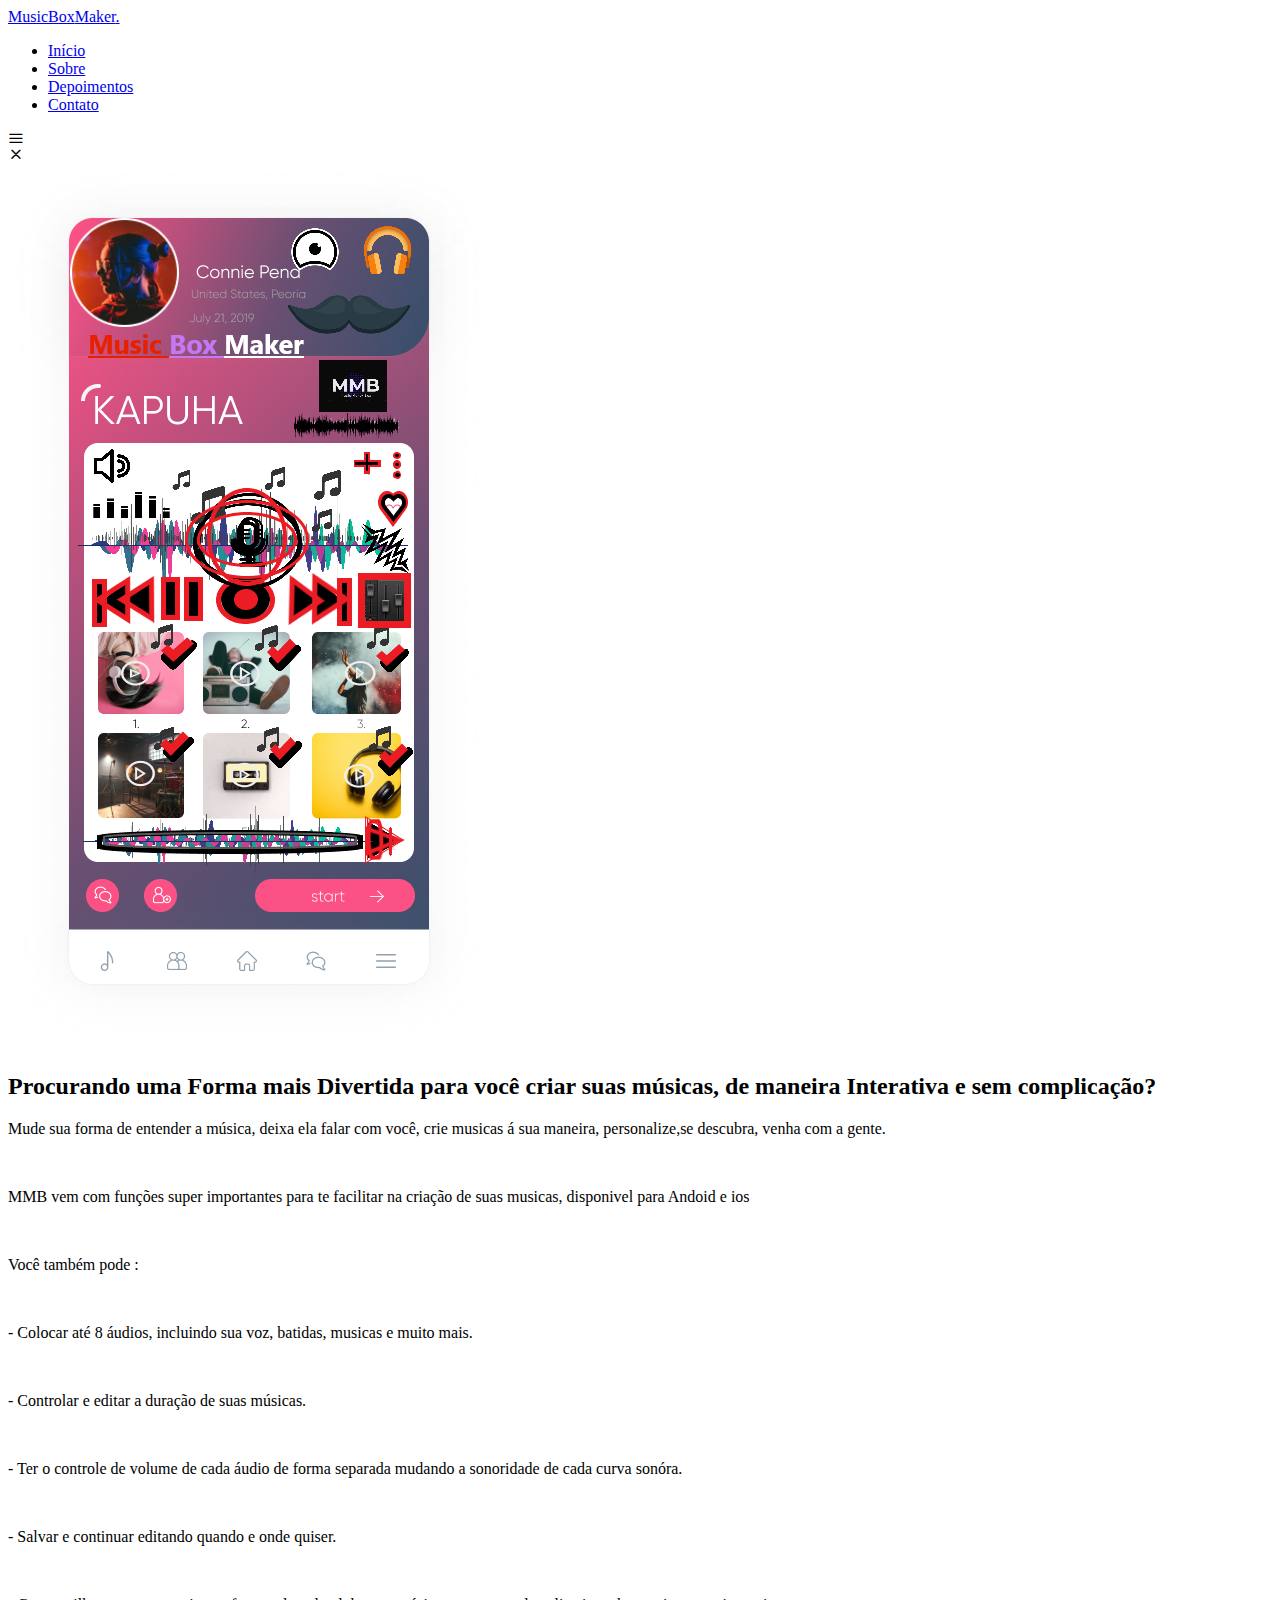
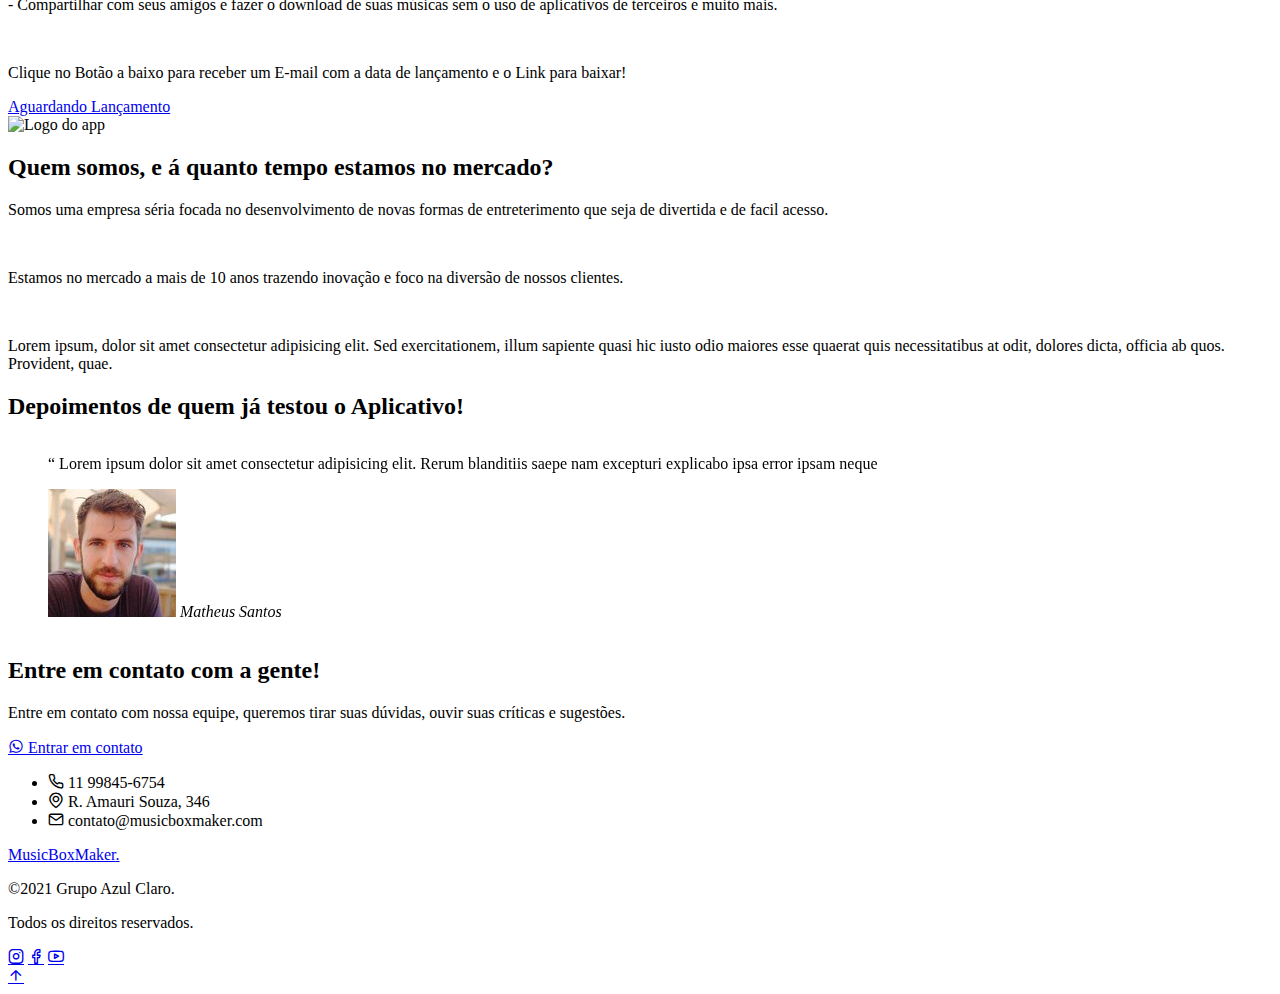
==== trabalho.html @ 0c008eed "Add files via upload" ====
<!DOCTYPE html>
<html lang="pt-BR">
  <head>
    <!-- Page info -->
    <meta charset="UTF-8" />
    <meta name="viewport" content="width=device-width, initial-scale=1.0" />
    <title>Trabalho de Gestão de Projetos</title>

    <!-- Icones -->
    <link rel="stylesheet" href="assets/fonts/style.css" />

    <!-- Swiper -->
    <link
      rel="stylesheet"
      href="https://unpkg.com/swiper/swiper-bundle.min.css"
    />

    <!-- Styles -->
    <link rel="stylesheet" href="Trabalho.css" />

    <!-- Fonts -->
    <link rel="preconnect" href="https://fonts.gstatic.com" />
    <link
      href="https://fonts.googleapis.com/css2?family=DM+Sans:wght@400;500;700&family=Poppins:wght@400;500;700&display=swap"
      rel="stylesheet"
    />
  </head>
  <body>
    <header id="header">
      <nav class="container">
        <a class="logo" href="#"
          >Music<span1>Box</span1><span2>Maker</span2>.</a
        >
        <!-- Menu -->
        <div class="menu">
          <ul class="grid">
            <li>
              <a class="title" href="#home">Início</a>
            </li>
            <li>
              <a class="title" href="#about">Sobre</a>
            </li>
            <li>
              <a class="title" href="#testimonials">Depoimentos</a>
            </li>
            <li>
              <a class="title" href="#contact">Contato</a>
            </li>
          </ul>
        </div>
        <!-- /menu -->
        <div class="toggle icon-menu"></div>
        <div class="toggle icon-close"></div>
      </nav>
    </header>

    <div class="ball top"></div>
    <div class="ball top2"></div>
    <div class="ball top3"></div>
    <div class="ball bottom"></div>
    <div class="ball bottom2"></div>
    <div class="ball bottom3"></div>
  </div>

    <main>
      <!-- Home -->
      <section class="section" id="home">
        <div class="container grid">
          <div class="image">
            <img src="assets/fonts/App 2.png" alt="" />
          </div>
          <div class="text">
            <h2 class="title">
              <span>Procurando</span> uma <span1>Forma</span1> mais <span1>Divertida</span1> para você criar suas músicas, de maneira <span1>Interativa</span1> e sem <span>complicação</span><span1>?</span1>
            </h2>
            <p>
              <span>Mude</span> sua forma de entender a música, deixa ela falar com você,
              crie musicas á sua maneira, personalize,se descubra, <span1>venha</span1> com a
              <span1>gente</span1>.
            </p>
            <br />
            <p>
             <span1>MMB</span1> vem com funções super importantes para te facilitar na criação de suas musicas, disponivel para <span1>Andoid</span1> e <span1>ios</span1>
            </p>
            <br />
            <p>
              <span>Você</span> também <span>pode :</span>
            </p>
            <br>
            <p>
              <span1>- Colocar</span1> até 8 áudios, incluindo sua voz, batidas, musicas e muito mais.
            </p>
            <br>
            <p>
              <span1>- Controlar</span1>  e editar a duração de suas músicas.
            </p>
            <br>
            <p>
              <span1>- Ter o controle</span1> de volume de cada áudio de forma separada mudando a sonoridade de cada curva sonóra.
            </p>
            <br>
            <p>
              <span1>- Salvar</span1> e continuar editando quando e onde quiser.
            </p>
            <br>
            <p>
              <span1>- Compartilhar</span1> com seus amigos e <span1>fazer o download</span1> de suas músicas sem o uso de aplicativos de terceiros e muito mais.
            </p>
            <br>
            <p>
              Clique no <span>Botão</span> a baixo para receber um <span1>E-mail</span1> com a data de lançamento e o <span1>Link</span1> para baixar!
            </p>
            <a class="button" href="#">Aguardando Lançamento</a>
          </div>
        </div>
      </section>

      <div class="divider-1"></div>

      <!-- About -->
      <section class="section" id="about">
        <div class="container grid">
          <div class="image">
            <img
              src="https://media.discordapp.net/attachments/875173749522071585/898003511164424243/unknown.png"
              alt="Logo do app"
            />
          </div>
          <div class="text">
            <h2 class="title">
              Quem somos, e á quanto tempo estamos no mercado?
            </h2>
            <p>
              Somos uma empresa séria focada no desenvolvimento de novas formas
              de entreterimento que seja de divertida e de facil acesso.
            </p>
            <br />
            <p>
              Estamos no mercado a mais de 10 anos trazendo inovação e foco na
              diversão de nossos clientes.
            </p>
            <br />
            <p>
              Lorem ipsum, dolor sit amet consectetur adipisicing elit. Sed
              exercitationem, illum sapiente quasi hic iusto odio maiores esse
              quaerat quis necessitatibus at odit, dolores dicta, officia ab
              quos. Provident, quae.
            </p>
          </div>
        </div>
      </section>

      <div class="divider-2"></div>

      <!-- Testimonials -->
      <section class="section" id="testimonials">
        <div class="container">
          <header>
            <h2 class="title">Depoimentos de quem já testou o Aplicativo!</h2>
          </header>
          <div class="testimonials swiper-container">
            <div class="swiper-wrapper">
              <div class="testimonial swiper-slide">
                <blockquote>
                  <p>
                    <span>&ldquo;</span>
                    Lorem ipsum dolor sit amet consectetur adipisicing elit.
                    Rerum blanditiis saepe nam excepturi explicabo ipsa error
                    ipsam neque
                  </p>
                  <cite>
                    <img
                      src="assets/fotos/32.jpg"
                      alt="Foto de Matheus Santos"
                    />
                    Matheus Santos
                  </cite>
                </blockquote>
              </div>

              <div class="testimonial swiper-slide">
                <blockquote>
                  <p>
                    <span>&ldquo;</span>
                    Lorem ipsum dolor sit amet consectetur adipisicing elit.
                    Rerum blanditiis saepe nam excepturi explicabo ipsa error
                    ipsam neque
                  </p>
                  <cite>
                    <img src="assets/fotos/46.jpg" alt="Foto de Gabriel Dias" />
                    Gabriel Dias
                  </cite>
                </blockquote>
              </div>

              <div class="testimonial swiper-slide">
                <blockquote>
                  <p>
                    <span>&ldquo;</span>
                    Lorem ipsum dolor sit amet consectetur adipisicing elit.
                    Rerum blanditiis saepe nam excepturi explicabo ipsa error
                    ipsam neque
                  </p>
                  <cite>
                    <img src="assets/fotos/47.jpg" alt="Fotos de Danilo Reis" />
                    Danilo Reis
                  </cite>
                </blockquote>
              </div>
            </div>

            <!-- If we need pagination -->
            <div class="swiper-pagination"></div>
          </div>
        </div>
      </section>

      <div class="divider-2"></div>

      <!-- Contact -->
      <section class="section" id="contact">
        <div class="container grid">
          <div class="text">
            <h2 class="title">Entre em contato com a gente!</h2>
            <p>
              Entre em contato com nossa equipe, queremos tirar suas dúvidas,
              ouvir suas críticas e sugestões.
            </p>
            <a
              href="https://api.whatsapp.com/send?phone=+5518997202788&text=Oi! Gostaria de agendar um horário"
              class="button"
              target="_blank"
              ><i class="icon-whatsapp"></i> Entrar em contato</a
            >
          </div>

          <div class="links">
            <ul class="grid">
              <li><i class="icon-phone"></i> 11 99845-6754</li>
              <li><i class="icon-map-pin"></i> R. Amauri Souza, 346</li>
              <li><i class="icon-mail"></i> contato@musicboxmaker.com</li>
            </ul>
          </div>
        </div>
      </section>

      <div class="divider-1"></div>
    </main>

    <footer class="section">
      <div class="container grid">
        <div class="brand">
          <a class="logo logo-alt" href="#home"
            >Music<span1>Box</span1><span2>Maker</span2>.</a
          >
          <p>©2021 Grupo Azul Claro.</p>
          <p>Todos os direitos reservados.</p>
        </div>

        <div class="social grid">
          <a href="https://www.instagram.com/" target="_blank">
            <i class="icon-instagram"></i
          ></a>
          <a href="https://www.facebook.com/" target="_blank">
            <i class="icon-facebook"></i
          ></a>
          <a href="https://www.youtube.com/" target="_blank">
            <i class="icon-youtube"></i
          ></a>
        </div>
      </div>
    </footer>

    <a href="#home" class="back-to-top"><i class="icon-arrow-up"></i></a>

    <!-- swiper -->
    <script src="https://unpkg.com/swiper/swiper-bundle.min.js"></script>

    <!-- scrollreveal -->
    <script src="https://unpkg.com/scrollreveal"></script>

    <!-- main.js -->
    <script src="Trabalho.js"></script>
  </body>
</html>
---- assets/fonts/style.css ----
@font-face {
  font-family: 'icomoon';
  src:  url('fonts/icomoon.eot?vxvrhn');
  src:  url('fonts/icomoon.eot?vxvrhn#iefix') format('embedded-opentype'),
    url('fonts/icomoon.ttf?vxvrhn') format('truetype'),
    url('fonts/icomoon.woff?vxvrhn') format('woff'),
    url('fonts/icomoon.svg?vxvrhn#icomoon') format('svg');
  font-weight: normal;
  font-style: normal;
  font-display: block;
}

[class^="icon-"], [class*=" icon-"] {
  /* use !important to prevent issues with browser extensions that change fonts */
  font-family: 'icomoon' !important;
  speak: never;
  font-style: normal;
  font-weight: normal;
  font-variant: normal;
  text-transform: none;
  line-height: 1;

  /* Better Font Rendering =========== */
  -webkit-font-smoothing: antialiased;
  -moz-osx-font-smoothing: grayscale;
}

.icon-facebook1:before {
  content: "\e91a";
}
.icon-facebook2:before {
  content: "\e91b";
}
.icon-man-hair:before {
  content: "\e915";
}
.icon-man-hair2:before {
  content: "\e916";
}
.icon-man-hair3:before {
  content: "\e917";
}
.icon-penteado:before {
  content: "\e918";
}
.icon-bigode:before {
  content: "\e900";
}
.icon-pente:before {
  content: "\e901";
}
.icon-navalha:before {
  content: "\e902";
}
.icon-barbeador:before {
  content: "\e903";
}
.icon-secador-de-cabelo:before {
  content: "\e904";
}
.icon-cadeira:before {
  content: "\e905";
}
.icon-penteado1:before {
  content: "\e906";
}
.icon-creme-_1:before {
  content: "\e907";
}
.icon-creme1:before {
  content: "\e908";
}
.icon-arrow-up:before {
  content: "\e919";
}
.icon-phone:before {
  content: "\e909";
}
.icon-close:before {
  content: "\e90a";
}
.icon-cosmetic:before {
  content: "\e90b";
}
.icon-facebook:before {
  content: "\e90c";
}
.icon-instagram:before {
  content: "\e90d";
}
.icon-mail:before {
  content: "\e90e";
}
.icon-map-pin:before {
  content: "\e90f";
}
.icon-menu:before {
  content: "\e910";
}
.icon-trim:before {
  content: "\e911";
}
.icon-whatsapp:before {
  content: "\e912";
}
.icon-woman-hair:before {
  content: "\e913";
}
.icon-youtube:before {
  content: "\e914";
}
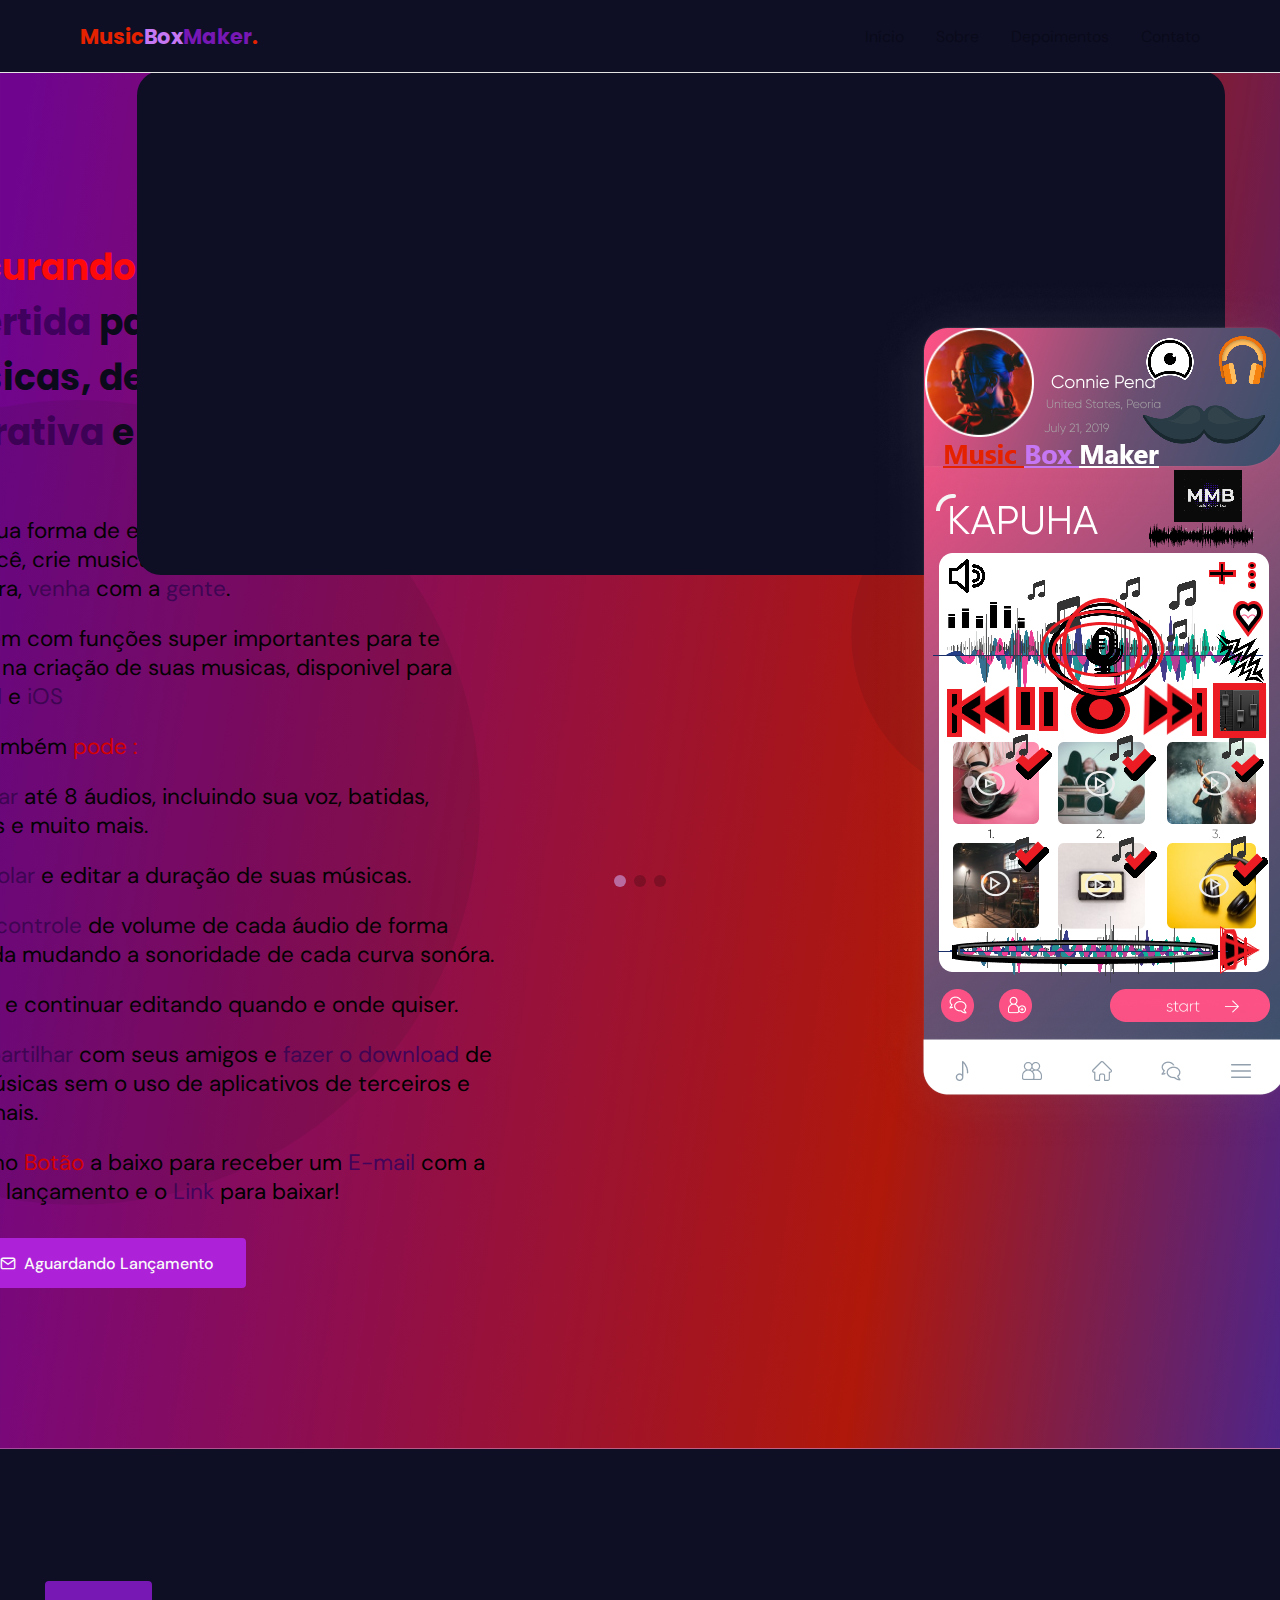
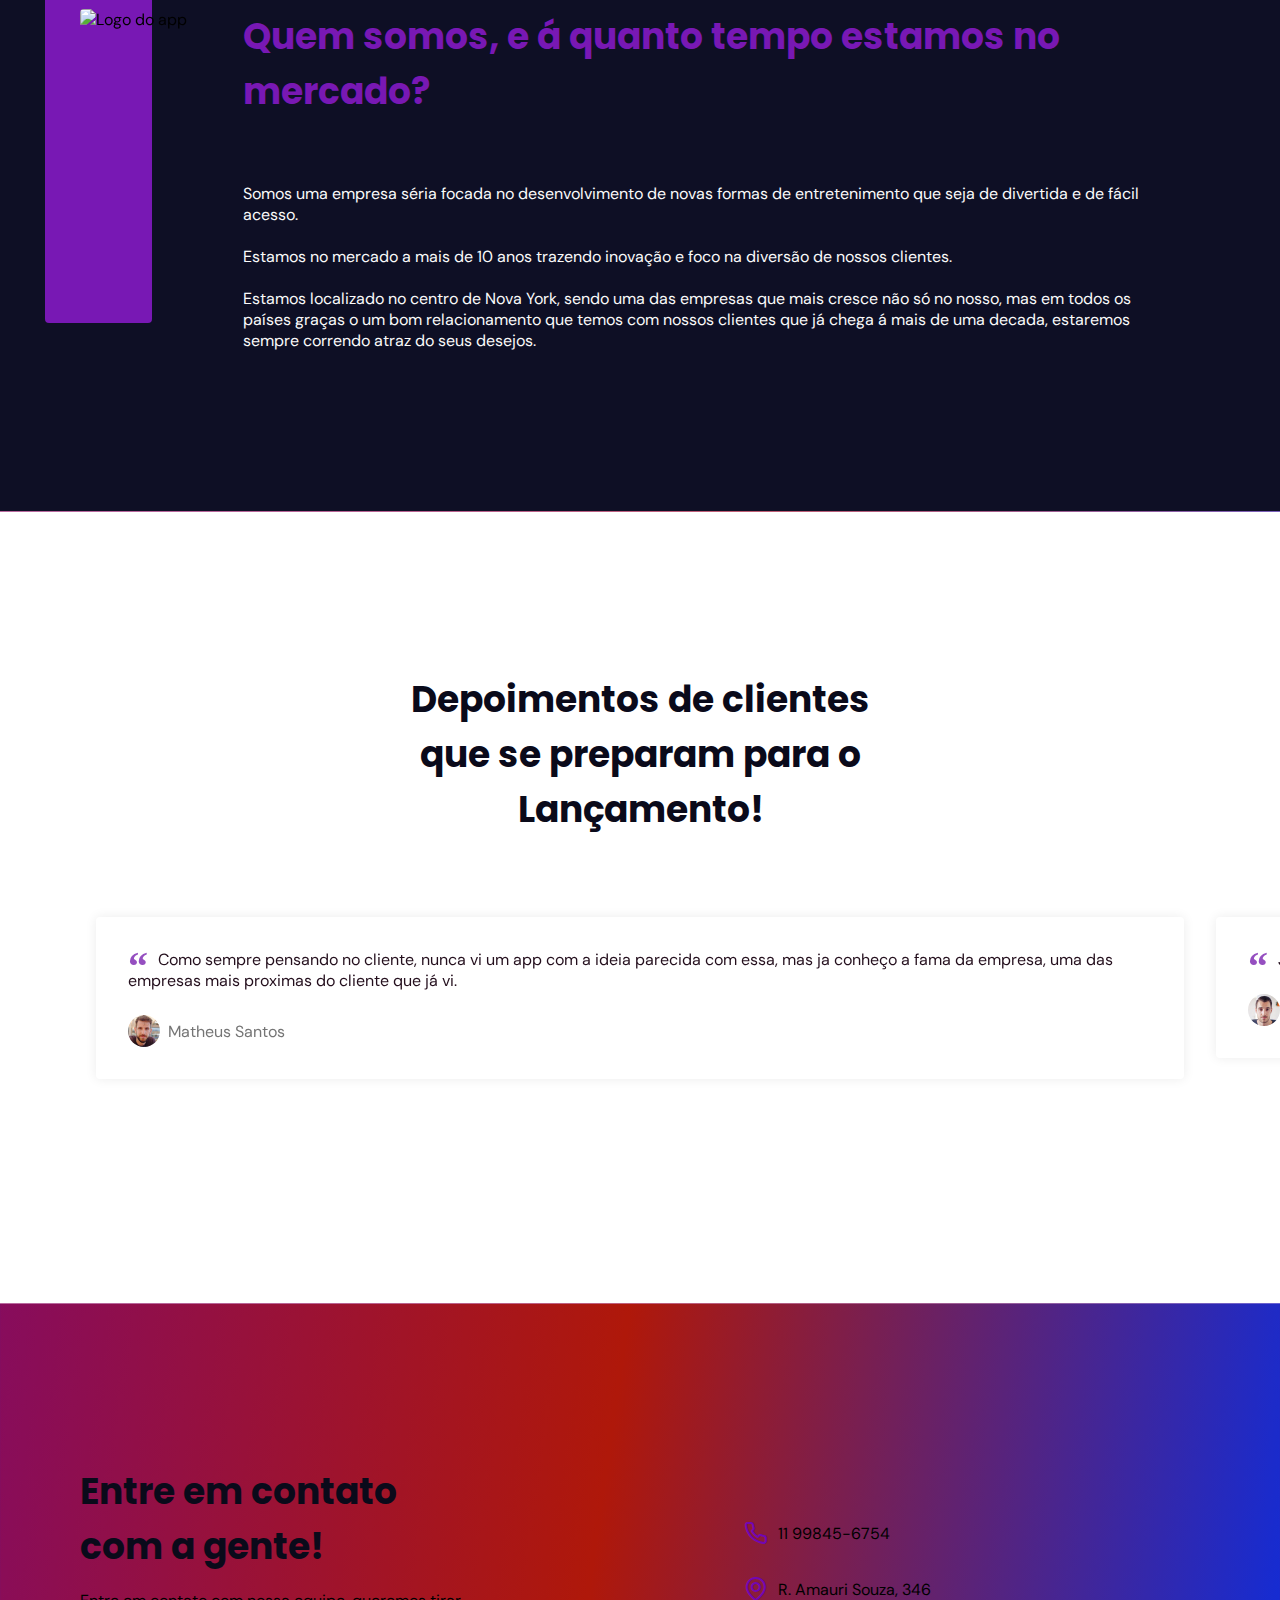
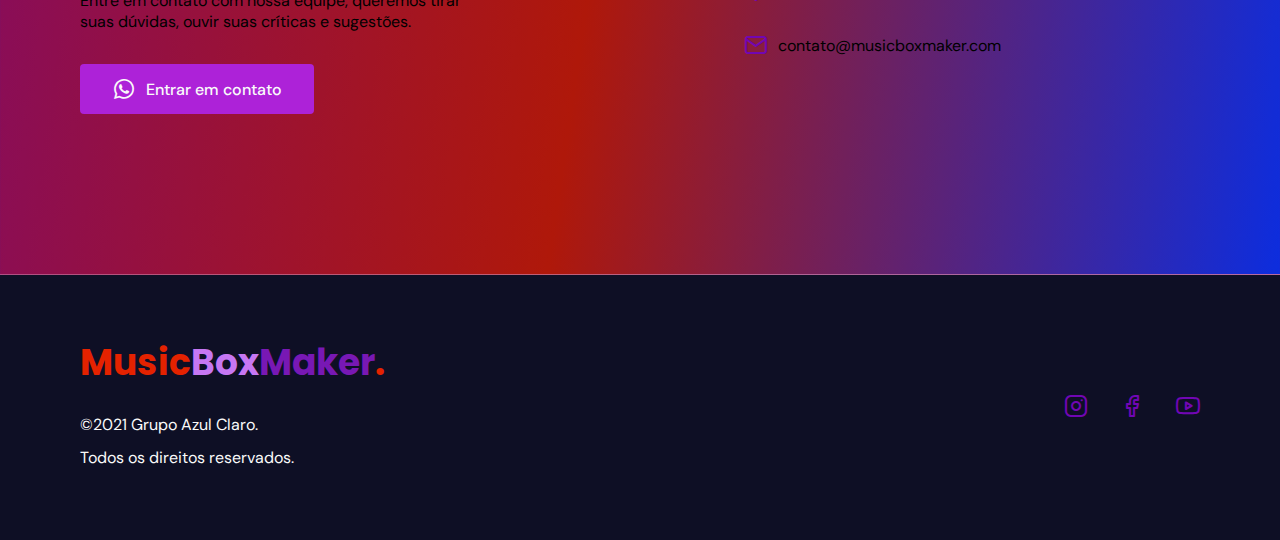
==== commit 73ecc72c: "Rename index.html to trabalho.html" ====
--- a/trabalho.html
+++ b/trabalho.html
@@ -16,7 +16,7 @@
     />
 
     <!-- Styles -->
-    <link rel="stylesheet" href="Trabalho.css" />
+    <link rel="stylesheet" href="trabalho.css" />
 
     <!-- Fonts -->
     <link rel="preconnect" href="https://fonts.gstatic.com" />
@@ -80,7 +80,7 @@
             </p>
             <br />
             <p>
-             <span1>MMB</span1> vem com funções super importantes para te facilitar na criação de suas musicas, disponivel para <span1>Andoid</span1> e <span1>ios</span1>
+             <span1>MMB</span1> vem com funções super importantes para te facilitar na criação de suas musicas, disponivel para <span1>Android</span1> e <span1>iOS</span1>
             </p>
             <br />
             <p>
@@ -110,7 +110,7 @@
             <p>
               Clique no <span>Botão</span> a baixo para receber um <span1>E-mail</span1> com a data de lançamento e o <span1>Link</span1> para baixar!
             </p>
-            <a class="button" href="#">Aguardando Lançamento</a>
+            <a class="button" href="https://mail.google.com/mail/u/0/?tab=rm&ogbl#inbox/FMfcgzGlkXrTlRHpFdppXbrtdkRLjrhQ" target="_blank"><i class="icon-mail"></i>Aguardando Lançamento</a>
           </div>
         </div>
       </section>
@@ -132,7 +132,7 @@
             </h2>
             <p>
               Somos uma empresa séria focada no desenvolvimento de novas formas
-              de entreterimento que seja de divertida e de facil acesso.
+              de entretenimento que seja de divertida e de fácil acesso.
             </p>
             <br />
             <p>
@@ -141,10 +141,7 @@
             </p>
             <br />
             <p>
-              Lorem ipsum, dolor sit amet consectetur adipisicing elit. Sed
-              exercitationem, illum sapiente quasi hic iusto odio maiores esse
-              quaerat quis necessitatibus at odit, dolores dicta, officia ab
-              quos. Provident, quae.
+              Estamos localizado no centro de Nova York, sendo uma das empresas que mais cresce não só no nosso, mas em todos os países graças o um bom relacionamento que temos com nossos clientes que já chega á mais de uma decada, estaremos sempre correndo atraz do seus desejos.
             </p>
           </div>
         </div>
@@ -156,7 +153,7 @@
       <section class="section" id="testimonials">
         <div class="container">
           <header>
-            <h2 class="title">Depoimentos de quem já testou o Aplicativo!</h2>
+            <h2 class="title">Depoimentos de clientes que se preparam para o Lançamento!</h2>
           </header>
           <div class="testimonials swiper-container">
             <div class="swiper-wrapper">
@@ -164,9 +161,8 @@
                 <blockquote>
                   <p>
                     <span>&ldquo;</span>
-                    Lorem ipsum dolor sit amet consectetur adipisicing elit.
-                    Rerum blanditiis saepe nam excepturi explicabo ipsa error
-                    ipsam neque
+                    Como sempre pensando no cliente, nunca vi um app com a ideia parecida com essa, mas ja conheço a fama da empresa, uma das empresas mais proximas do cliente que já vi. 
+                  </p>
                   </p>
                   <cite>
                     <img
@@ -182,9 +178,7 @@
                 <blockquote>
                   <p>
                     <span>&ldquo;</span>
-                    Lorem ipsum dolor sit amet consectetur adipisicing elit.
-                    Rerum blanditiis saepe nam excepturi explicabo ipsa error
-                    ipsam neque
+                    Já mandei o E-mail para a caixa-postal deles agora só esperar esse grande lançamento, vocês são fera.
                   </p>
                   <cite>
                     <img src="assets/fotos/46.jpg" alt="Foto de Gabriel Dias" />
@@ -197,9 +191,7 @@
                 <blockquote>
                   <p>
                     <span>&ldquo;</span>
-                    Lorem ipsum dolor sit amet consectetur adipisicing elit.
-                    Rerum blanditiis saepe nam excepturi explicabo ipsa error
-                    ipsam neque
+                    Estou muito ancioso para o novo lançamento deles, uma turma nota 10, sempre acompanho novidades.  
                   </p>
                   <cite>
                     <img src="assets/fotos/47.jpg" alt="Fotos de Danilo Reis" />
@@ -280,6 +272,6 @@
     <script src="https://unpkg.com/scrollreveal"></script>
 
     <!-- main.js -->
-    <script src="Trabalho.js"></script>
+    <script src="trabalho.js"></script>
   </body>
 </html>
--- a/trabalho.css
+++ b/trabalho.css
@@ -0,0 +1,783 @@
+/*=== RESET ===*/
+* {
+  margin: 0;
+  padding: 0;
+  box-sizing: border-box;
+}
+
+ul {
+  list-style: none;
+}
+
+a {
+  text-decoration: none;
+}
+
+img {
+  width: 100%;
+  height: auto;
+}
+
+/*=== VARIABLES ===*/
+:root {
+  --header-height: 4.5rem;
+
+  /* colors */
+  --hue: 320;
+  /* HSL color mode */
+  --base-color: hsl(var(--hue) 36% 57%);
+  --base-color-second: hsl(var(--hue) 65% 88%);
+  --base-color-alt: hsl(var(--hue) 57% 53%);
+  --title-color: hsl(var(--hue) 41% 10%);
+  --text-color: hsl(0 0% 46%);
+  --text-color-light: hsl(0 0% 98%);
+  --body-color: hsl(0 0% 98%);
+  --base-color-nex: rgb(198, 119, 243);
+  --base-color-new: rgb(149, 79, 192);
+  --base-color-new2: rgb(138, 59, 187);
+  --base-color-coffe: rgb(113, 6, 180);
+  --base-color-coffe2: rgb(120, 24, 180);
+
+  /*=== Fonts ===*/
+  --title-font-size: 1.875rem;
+  --subtitle-font-size: 1rem;
+
+  --title-font: 'Poppins', sans-serif;
+  --body-font: 'DM Sans', sans-serif;
+}
+
+/*=== BASE ===*/
+html {
+  scroll-behavior: smooth;
+}
+
+body {
+  font: 400 1rem var(--body-font);
+  background: linear-gradient(
+      278.31deg,
+      #042ee9 0.03%,
+      #af180a 42.25%,
+      #6f058f 97.82%
+    ),
+    linear-gradient(0deg, #ffffff, #ffffff);
+  -webkit-font-smoothing: antialiased;
+}
+
+.title {
+  font: 700 var(--title-font-size) var(--title-font);
+  color: rgb(10, 10, 26);
+  -webkit-font-smoothing: auto;
+}
+
+.button {
+  background-color: rgb(173, 34, 216);
+  color: var(--text-color-light);
+  height: 3.5rem;
+  display: inline-flex;
+
+  align-items: center;
+  padding: 0 2rem;
+  border-radius: 0.25rem;
+  font: 500 1rem var(--body-font);
+  transition: background 0.3s;
+}
+
+.button:hover {
+  background: var(--base-color-nex);
+}
+
+.divider-1 {
+  height: 1px;
+  background: linear-gradient(
+    270deg,
+    hsla(var(--hue), 36%, 57%, 1),
+    hsla(var(--hue), 65%, 88%, 0.34)
+  );
+}
+
+.divider-2 {
+  height: 1px;
+  background: linear-gradient(
+    270deg,
+    hsla(var(--hue), 65%, 88%, 0.34),
+    hsla(var(--hue), 36%, 57%, 1)
+  );
+}
+
+/*=== LAYOUT ===*/
+.container {
+  margin-left: 1.5rem;
+  margin-right: 1.5rem;
+}
+
+.grid {
+  display: grid;
+  gap: 2rem;
+}
+
+.section {
+  padding: calc(5rem + var(--header-height)) 0;
+}
+
+.section .title {
+  margin-bottom: 1rem;
+}
+
+.section .subtitle {
+  font-size: var(--subtitle-font-size);
+}
+
+.section header {
+  margin-bottom: 4rem;
+}
+
+.section header strong {
+  color: var(--base-color);
+}
+
+#header {
+  border-bottom: 1px solid #e4e4e4;
+  margin-bottom: 2rem;
+  display: flex;
+
+  position: fixed;
+  top: 0;
+  left: 0;
+  z-index: 100;
+  background-color: rgb(14, 15, 37);
+  width: 100%;
+}
+
+#header.scroll {
+  background: rgb(14, 15, 37);
+  color: var(--text-color-light);
+  box-shadow: 0px 1px 12px rgba(0, 0, 0, 0.45);
+}
+
+#header.scroll .title {
+  color: rgb(235, 228, 240);
+}
+
+#header.scroll a:hover {
+  color: var(--base-color-coffe2);
+}
+
+#header.scroll .active {
+  color: var(--base-color-coffe2);
+}
+
+#header.scroll .logo span2 {
+  color: white;
+}
+
+#header.scroll .icon-menu {
+  color: white;
+}
+
+/*=== LOGO ===*/
+.logo {
+  font: 700 1.31rem var(--title-font);
+  color: rgb(228, 34, 0);
+}
+
+.logo span1 {
+  color: var(--base-color-nex);
+}
+
+.logo span2 {
+  color: var(--base-color-coffe2);
+}
+
+.logo-alt span2 {
+  color: var(--base-color-coffe2);
+}
+
+/*=== NAVIGATION ===*/
+nav {
+  height: var(--header-height);
+  display: flex;
+  align-items: center;
+  justify-content: space-between;
+  width: 100%;
+}
+
+nav ul li {
+  text-align: center;
+}
+
+nav ul li a {
+  transition: color 0.2s;
+  position: relative;
+}
+
+nav ul li a:hover,
+nav ul li a.active {
+  color: var(--base-color-coffe2);
+}
+
+nav ul li a::after {
+  content: '';
+  width: 0%;
+  height: 2px;
+  background: var(--base-color-coffe2);
+
+  position: absolute;
+  left: 0;
+  bottom: -1.5rem;
+
+  transition: width 0.2s;
+}
+
+nav ul li a:hover::after,
+nav ul li a.active::after {
+  width: 100%;
+}
+
+nav .menu {
+  opacity: 0;
+  visibility: hidden;
+  top: -20rem;
+  transition: 0.2s;
+}
+
+nav .menu ul {
+  display: none;
+}
+
+/*=== MOSTRAR MENU ==*/
+nav.show .menu {
+  opacity: 1;
+  visibility: visible;
+
+  background: var(--body-color);
+
+  height: 100vh;
+  width: 100vw;
+
+  position: fixed;
+  top: 0;
+  left: 0;
+
+  display: grid;
+  place-content: center;
+}
+
+nav.show .menu ul {
+  display: grid;
+}
+
+nav.show ul.grid {
+  gap: 4rem;
+}
+
+/*=== Toggle menu ===*/
+.toggle {
+  color: var(--base-color-coffe2);
+  font-size: 1.5rem;
+  cursor: pointer;
+}
+
+nav .icon-close {
+  visibility: hidden;
+  opacity: 0;
+
+  position: absolute;
+  top: -1.5rem;
+  right: 1.5rem;
+
+  transition: 0.2s;
+}
+
+nav.show div.icon-close {
+  visibility: visible;
+  opacity: 1;
+  top: 1.5rem;
+}
+
+/*=== HOME ===*/
+
+#home .container {
+  margin: 0;
+}
+
+#home .image {
+  top: -14%;
+  text-align: center;
+
+  border-radius: 1.5rem;
+}
+
+#home .image::before {
+  content: '';
+  width: 100%;
+  height: 74%;
+  width: 85%;
+  background: rgb(14, 15, 37);
+  position: absolute;
+  top: -2.8%;
+  left: 10.7%;
+  z-index: 0;
+}
+
+#home .image img {
+  width: 100%;
+  position: relative;
+  right: 2.93rem;
+  margin-bottom: 3rem;
+}
+
+#home .image img,
+#home .image::before {
+  border-radius: 1.5rem;
+
+  margin-top: 6rem;
+}
+
+#home .title {
+  margin-top: -5rem;
+  margin-bottom: 4rem;
+  text-align: left;
+}
+
+#home .text {
+  font-size: 1.4rem;
+  margin-left: 1.5rem;
+  margin-right: 1.5rem;
+}
+
+#home .text h1 {
+  margin-bottom: 3rem;
+}
+
+#home .text p {
+  color: black;
+  text-align: left;
+
+  margin-top: -0.5rem;
+}
+
+#home a {
+  margin-top: 2rem;
+  gap: 0.5rem;
+  text-align: center;
+}
+
+#home .text span {
+  color: rgb(230, 0, 0);
+}
+
+#home .text p span1 {
+  color: rgb(66, 4, 90);
+}
+
+#home .title span {
+  color: rgb(255, 10, 10);
+}
+
+#home .title span1 {
+  color: #40005d;
+}
+
+/*=== ABOUT ===*/
+#about {
+  background: rgb(14, 15, 37);
+}
+
+#about .container {
+  margin: 0;
+}
+
+#about .image {
+  position: relative;
+}
+
+#about .image::before {
+  content: '';
+  height: 100%;
+  width: 100%;
+  background: var(--base-color-coffe2);
+  position: absolute;
+  top: -8.3%;
+  left: -33%;
+  z-index: 0;
+}
+
+#about .image img {
+  position: relative;
+}
+
+#about .image img,
+#about .image::before {
+  border-radius: 0.25rem;
+}
+
+#about .title {
+  color: var(--base-color-coffe2);
+  margin-bottom: 4rem;
+}
+
+#about .text {
+  margin-left: 1.5rem;
+  margin-right: 1.5rem;
+  color: var(--text-color-light);
+}
+
+/*=== TESTIMONIALS ===*/
+#testimonials {
+  background: white;
+}
+
+#testimonials .container {
+  margin-left: 0;
+  margin-right: 0;
+}
+
+#testimonials header {
+  margin-left: 1.5rem;
+  margin-right: 1.5rem;
+  margin-bottom: 0;
+}
+
+#testimonials blockquote {
+  padding: 2rem;
+  box-shadow: 0px 0px 12px rgba(0, 0, 0, 0.08);
+  border-radius: 0.25rem;
+}
+
+#testimonials blockquote p {
+  position: relative;
+  text-indent: 1.875rem;
+  margin-bottom: 1.5rem;
+  color: var(--title-color);
+}
+
+#testimonials blockquote p span {
+  font: 700 2.5rem serif;
+  position: absolute;
+  top: -0.375rem;
+  left: -1.875rem;
+  color: var(--base-color-new);
+}
+
+#testimonials cite {
+  color: var(--text-color);
+  display: flex;
+  align-items: center;
+  font-style: normal;
+}
+
+#testimonials cite img {
+  width: 2rem;
+  height: 2rem;
+  object-fit: cover;
+  clip-path: circle();
+  margin-right: 0.5rem;
+}
+
+/*=== Create ball ===*/
+.ball {
+  width: 21.2rem;
+  height: 21.2rem;
+  background: var(--title-color);
+  clip-path: circle();
+  opacity: 0.1;
+
+  position: fixed;
+}
+
+.ball.top {
+  top: -40rem;
+  width: 63.3rem;
+  right: -35rem;
+  height: 63.3rem;
+}
+
+.ball.top2 {
+  top: -20rem;
+  width: 63.3rem;
+  right: 120rem;
+  height: 63.3rem;
+}
+
+.ball.top3 {
+  top: 25rem;
+  width: 50.3rem;
+  right: 50rem;
+  height: 50.3rem;
+}
+
+.ball.bottom {
+  bottom: 6rem;
+  right: 5.6rem;
+}
+
+.ball.bottom2 {
+  bottom: -15rem;
+  right: 130.6rem;
+}
+
+.ball.bottom3 {
+  bottom: 45rem;
+  right: 80.6rem;
+}
+
+/*=== SWIPER ===*/
+.swiper-slide {
+  height: auto;
+  padding: 4rem 1rem;
+}
+
+.swiper-pagination-bullet {
+  width: 0.75rem;
+  height: 0.75rem;
+}
+
+.swiper-pagination-bullet-active {
+  background: var(--base-color);
+}
+
+/*====  CONTACT ============================ */
+#contact .grid {
+  gap: 4rem;
+}
+
+#contact .text p {
+  margin-bottom: 2rem;
+}
+
+#contact .button i,
+#contact ul li i {
+  font-size: 1.5rem;
+  margin-right: 0.625rem;
+}
+
+#contact ul.grid {
+  gap: 2rem;
+}
+
+#contact ul li {
+  display: flex;
+  align-items: center;
+}
+
+#contact ul li i {
+  color: var(--base-color-coffe);
+}
+
+/*====  FOOTER ============================ */
+footer {
+  background: rgb(14, 15, 37);
+}
+
+footer.section {
+  padding: 4rem 0;
+}
+
+footer .logo {
+  display: inline-block;
+  margin-bottom: 1.5rem;
+}
+
+footer .brand p {
+  color: var(--text-color-light);
+  margin-bottom: 0.75rem;
+}
+
+footer i {
+  font-size: 1.5rem;
+  color: var(--base-color-coffe);
+}
+
+footer .social {
+  grid-auto-flow: column;
+  width: fit-content;
+}
+
+footer .social a {
+  transition: 0.3s;
+  display: inline-block;
+}
+
+footer .social a:hover {
+  transform: translateY(-10px);
+}
+
+/*=== Back to Top ===*/
+.back-to-top {
+  background: var(--base-color-new);
+  color: rgb(14, 15, 37);
+
+  position: fixed;
+  right: 1rem;
+  bottom: 1rem;
+
+  padding: 0.4rem;
+  clip-path: circle();
+
+  font-size: 1.5rem;
+  line-height: 0;
+
+  visibility: hidden;
+  opacity: 0;
+
+  transition: 0.3s;
+  transform: translateY(100%);
+}
+
+.back-to-top.show {
+  visibility: visible;
+  opacity: 1;
+  transform: translateY(0);
+}
+
+/*========= MEDIA QUERIES =========*/
+/* extra large devices: 1200 > */
+@media (min-width: 1200px) {
+  /* reusable classes */
+  .container {
+    max-width: 1120px;
+    margin-left: auto;
+    margin-right: auto;
+  }
+
+  .section {
+    padding: 10rem 0;
+  }
+
+  .section header,
+  #testimonials header {
+    max-width: 32rem;
+    text-align: center;
+    margin-left: auto;
+    margin-right: auto;
+  }
+
+  .button {
+    height: 3.125rem;
+  }
+
+  /* navigation */
+  nav .menu {
+    opacity: 1;
+    visibility: visible;
+    top: 0;
+  }
+
+  nav .menu ul {
+    display: flex;
+    gap: 2rem;
+  }
+
+  nav .menu ul li a.title {
+    font: 400 1rem var(--body-font);
+    -webkit-font-smoothing: antialiased;
+  }
+
+  nav .menu ul li a.title.active {
+    font-weight: bold;
+    -webkit-font-smoothing: auto;
+  }
+
+  nav .icon-menu {
+    display: none;
+  }
+
+  /* layout */
+
+  /* home */
+  #home .container {
+    grid-auto-flow: column;
+    justify-content: space-between;
+    margin: 0 auto;
+  }
+
+  #home .image {
+    order: 1;
+    grid-auto-flow: column;
+    margin: -12rem;
+    margin-top: 1rem;
+  }
+
+  #home .image::before {
+    content: '';
+    width: 100%;
+    height: 56%;
+    width: 85%;
+    background: rgb(14, 15, 37);
+    position: absolute;
+    top: -2.8%;
+    left: 10.7%;
+    z-index: 0;
+  }
+
+  #home .text {
+    order: 0;
+    max-width: 36rem;
+    margin-left: -10rem;
+    margin-top: 10rem;
+  }
+
+  #home a {
+    margin-left: 3rem;
+  }
+
+  /* about */
+  #about .container {
+    margin: 0 auto;
+    grid-auto-flow: column;
+  }
+
+  /* services */
+  .cards {
+    grid-template-columns: 1fr 1fr 1fr;
+  }
+
+  .card {
+    padding-left: 3rem;
+    padding-right: 3rem;
+  }
+
+  /* testimonials */
+  #testimonials .container {
+    margin-left: auto;
+    margin-right: auto;
+  }
+
+  /* contact */
+  #contact .container {
+    grid-auto-flow: column;
+    align-items: center;
+  }
+
+  #contact .text {
+    max-width: 25rem;
+  }
+
+  /* footer */
+  footer.section {
+    padding: 3.75rem 0;
+  }
+
+  footer .container {
+    grid-auto-flow: column;
+    align-items: center;
+    justify-content: space-between;
+  }
+
+  footer .logo {
+    font-size: 2.25rem;
+  }
+}
+/* large devices: 1023 > */
+@media (min-width: 1023px) {
+}
+/* large devices: 992 > */
+@media (min-width: 992px) {
+  :root {
+    --title-font-size: 2.25rem;
+    --subtitle-font-size: 1.125rem;
+  }
+}
+/* medium devices: 767 > */
+@media (min-width: 767px) {
+}
